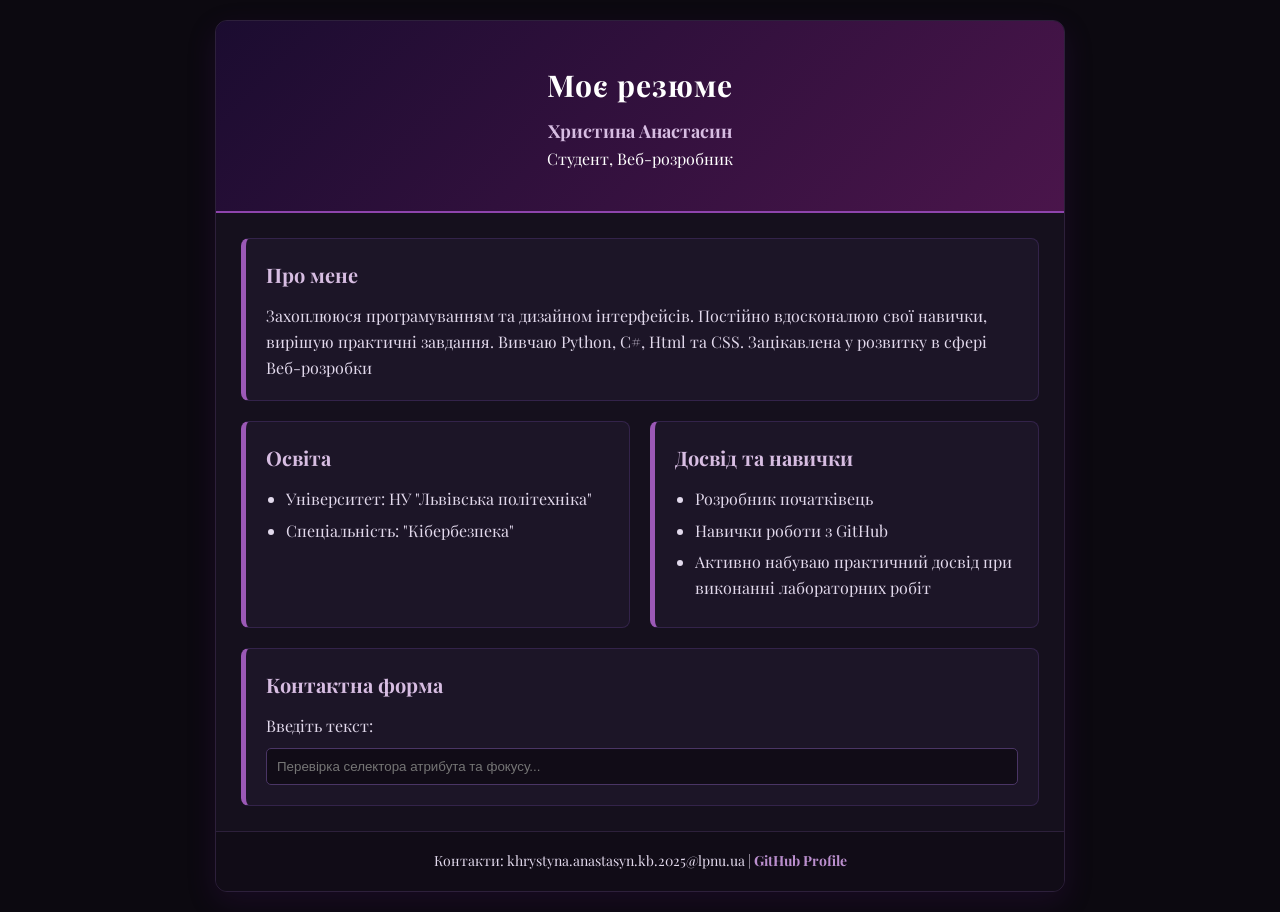
==== lab_3/index.html @ 1e0b0785 "Додано лабораторні роботи №2 та №3" ====
<!DOCTYPE html>
<html lang="uk">
<head>
    <meta charset="UTF-8">
    <meta name="viewport" content="width=device-width, initial-scale=1.0">
    <title>Моє резюме</title>

    <!-- зовнішній спосіб підключення стилів -->
    <link rel="stylesheet" href="style.css">

    <link rel="preconnect" href="https://fonts.googleapis.com">
    <link rel="preconnect" href="https://fonts.gstatic.com" crossorigin>
    <link href="https://fonts.googleapis.com/css2?family=Caveat:wght@400..700&family=EB+Garamond:ital,wght@0,400..800;1,400..800&family=Philosopher:ital,wght@0,400;0,700;1,400;1,700&family=Playfair+Display:ital,wght@0,400..900;1,400..900&display=swap" rel="stylesheet">
    <!-- внутрішній спосіб підключення стилів -->
    <style>
        .banner-text {
            text-align: center;
            font-size: 13px;
            color: #b3b3b3;
            margin-top: 5px;
        }
    </style>
</head>
<body>

    <div class="resume-wrapper">
        <!-- Використання ID та вбудований спосіб стилізації -->
        <header id="main-header">
            <h1>Моє резюме</h1>
            <p style="font-weight: bold; font-size: 18px; color: #d7bde2;">Христина Анастасин</p>
            <p>Студент, Веб-розробник</p>
        </header>

        <main class="content-flex">
            <section class="card-section">
                <h1>Про мене</h1>
                <p>Захоплююся програмуванням та дизайном інтерфейсів.
                    Постійно вдосконалюю свої навички, вирішую практичні завдання.
                    Вивчаю Python, C#, Html та CSS.
                Зацікавлена у розвитку в сфері Веб-розробки</p>
            </section>

            <!-- контейнер який ставить "Освіта" та "Навички" поруч -->
            <div class="row-flex">
                <section class="card-section">
                    <h2>Освіта</h2>
                    <ul>
                        <li>Університет: НУ "Львівська політехніка"</li>
                        <li>Спеціальність: "Кібербезпека"</li>
                    </ul>
                </section>

                <section class="card-section">
                    <h2>Досвід та навички</h2>
                    <ul>
                        <li>Розробник початківець</li>
                        <li>Навички роботи з GitHub</li>
                        <li>Активно набуваю практичний досвід при виконанні лабораторних робіт</li>
                    </ul>
                </section>
            </div>

            <!-- блок для перевірки селектора атрибута та фокусу -->
            <section class="card-section">
                <h2>Контактна форма</h2>
                <label for="user-input">Введіть текст:</label>
                <input type="text" id="user-input" placeholder="Перевірка селектора атрибута та фокусу...">
            </section>
        </main>

        <footer>
            <p>Контакти: khrystyna.anastasyn.kb.2025@lpnu.ua | <a href="https://github.com/khrystynaanastasynkb2025-spec" target="_blank">GitHub Profile</a></p>
        </footer>
    </div>

</body>
</html>
---- lab_3/style.css ----
/* керування блоковою моделлю */
* {
  box-sizing: border-box;
  margin: 0;
  padding: 0;
}

/* загальні стилі */
body {
  font-family: 'Playfair Display', Tahoma, Geneva, Verdana, sans-serif;
  background-color: #0c0910;
  color: #e2d9ec;
  line-height: 1.6;
  padding: 20px;
}

/* головний контейнер резюме */
.resume-wrapper {
  max-width: 850px;
  margin: 0 auto;
  background: #15101d;
  border: 1px solid #2d203b;
  border-radius: 12px;
  box-shadow: 0 10px 30px rgba(100, 30, 150, 0.15);
  overflow: hidden;
}

/* Селектор ID, шапка сайту */
#main-header {
  background: linear-gradient(135deg, #1b0c30, #4a154b);
  color: #ffffff;
  padding: 40px 20px;
  text-align: center;
  border-bottom: 2px solid #8e44ad;
}

#main-header h1 {
  font-size: 30px;
  margin-bottom: 8px;
  letter-spacing: 1px;
}

/* Flexbox-контейнер для основного контенту */
.content-flex {
  display: flex;
  flex-wrap: wrap;
  gap: 20px;
  padding: 25px;
}

.card-section {
  flex: 1 1 300px;
  min-width: 0;
  background: #1c1527;
  border: 1px solid #33234a;
  border-left: 5px solid #9b59b6;
  padding: 20px;
  border-radius: 8px;
  transition: all 0.3s ease;
}

/* псевдоклас hover (ефект при наведенні) */
.card-section:hover {
  transform: translateY(-3px);
  box-shadow: 0 6px 20px rgba(155, 89, 182, 0.2);
  border-color: #af7ac5;
}

.card-section h1, .card-section h2 {
  color: #d7bde2;
  margin-bottom: 12px;
  font-size: 20px;
}

.card-section ul {
  padding-left: 20px;
}

.card-section li {
  margin-bottom: 6px;
}

/* рядок для розміщення блоків "Освіта" та "Навички"*/
.row-flex {
  display: flex;
  gap: 20px;
}

.row-flex .card-section {
  flex: 1;

  margin-bottom: 0;
}

/* селектор атрибута для поля вводу */
input[type="text"] {
  width: 100%;
  padding: 10px;
  margin-top: 10px;
  background: #110c17;
  border: 1px solid #4a3565;
  color: #ffffff;
  border-radius: 5px;
}

/* псевдоклас focus (коли клікаємо на поле) */
input[type="text"]:focus {
  outline: none;
  border-color: #bb8fce;
  box-shadow: 0 0 8px rgba(187, 143, 206, 0.4);
}

/* підвал сайту */
footer {
  text-align: center;
  padding: 18px;
  background-color: #110c17;
  border-top: 1px solid #2d203b;
  font-size: 14px;
}

footer a {
  color: #bb8fce;
  text-decoration: none;
  font-weight: bold;
}

footer a:hover {
  text-decoration: underline;
}

/* медіазапит для мобільних екранів (якщо екран вузький, блоки стають один під одним) */
@media (max-width: 600px) {
  .content-flex {
    flex-direction: column;
    padding: 15px;
  }

  .card-section {
    flex-basis: auto;
    width: 100%;
  }

  body {
    padding: 5px;
  }

  #main-header {
    padding: 25px 10px;
  }
}
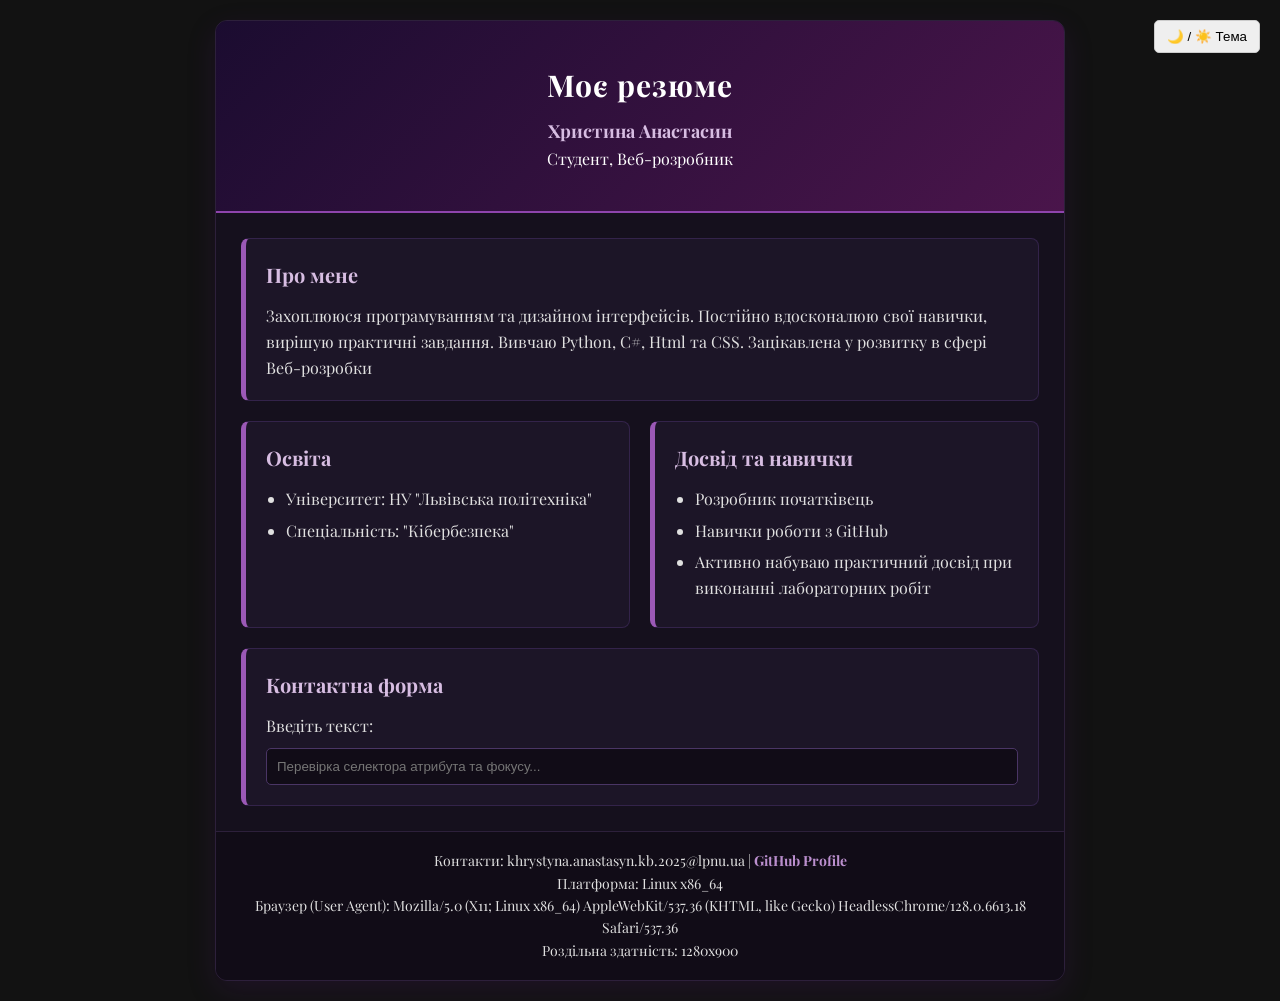
==== commit 4ee5e8c9: "add lab 4" ====
--- a/lab_3/index.html
+++ b/lab_3/index.html
@@ -20,6 +20,8 @@
             margin-top: 5px;
         }
     </style>
+
+    <button id="themeToggleBtn" style="position: fixed; top: 20px; right: 20px; z-index: 999; padding: 8px 12px; cursor: pointer; border-radius: 5px; border: 1px solid #ccc;">🌙 / ☀️ Тема</button>
 </head>
 <body>
 
@@ -72,6 +74,23 @@
             <p>Контакти: khrystyna.anastasyn.kb.2025@lpnu.ua | <a href="https://github.com/khrystynaanastasynkb2025-spec" target="_blank">GitHub Profile</a></p>
         </footer>
     </div>
+    <!-- Підключення JavaScript-файлу -->
+    <script src="script.js"></script>
+
+<!-- Модальне вікно зворотного зв'язку -->
+<div id="feedbackModal" class="modal" style="display: none; position: fixed; top: 0; left: 0; width: 100%; height: 100%; background: rgba(0,0,0,0.5); justify-content: center; align-items: center; z-index: 1000;">
+    <div class="modal-content" style="background: white; padding: 20px; border-radius: 8px; width: 300px; position: relative; color: #333;">
+        <h3>Зворотний зв'язок</h3>
+        <form action="https://formspree.io/f/xgaalqvz" method="POST" style="display: flex; flex-direction: column; gap: 10px;">
+            <label>Ім'я: <input type="text" name="name" required style="width: 100%;"></label>
+            <label>Email: <input type="email" name="email" required style="width: 100%;"></label>
+            <label>Телефон: <input type="tel" name="phone" required style="width: 100%;"></label>
+            <label>Повідомлення: <textarea name="message" required style="width: 100%;"></textarea></label>
+            <button type="submit" style="padding: 8px; background: #007bff; color: white; border: none; border-radius: 4px; cursor: pointer;">Надіслати</button>
+        </form>
+        <button id="closeModal" style="margin-top: 10px; width: 100%; padding: 6px; background: #ccc; border: none; border-radius: 4px; cursor: pointer;">Закрити</button>
+    </div>
+</div>
 
 </body>
 </html>
--- a/lab_3/style.css
+++ b/lab_3/style.css
@@ -149,3 +149,28 @@
     padding: 25px 10px;
   }
 }
+
+/* Основні стилі сайту — СВІТЛА ТЕМА */
+body {
+    background-color: #f4f4f9;
+    color: #333333;
+}
+
+/* Стилі карток для світлої теми */
+.review-card {
+    background-color: #ffffff;
+    border: 1px solid #ccc;
+    color: #333333;
+}
+
+/* ТЕМНА ТЕМА */
+body.dark-mode {
+    background-color: #121212 !important;
+    color: #e0e0e0 !important;
+}
+
+body.dark-mode .review-card {
+    background-color: #1e1e1e !important;
+    border-color: #444 !important;
+    color: #e0e0e0 !important;
+}
